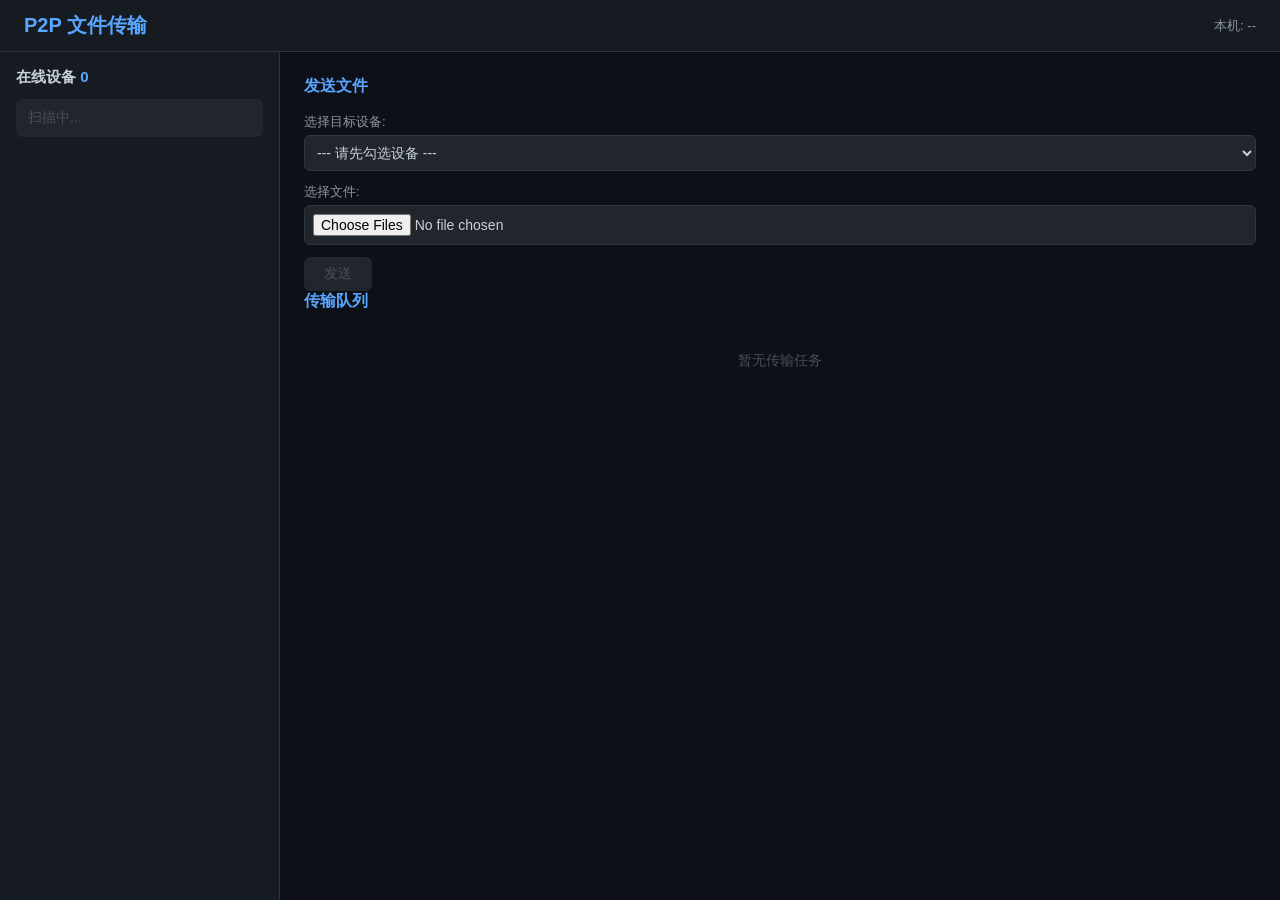
==== src/web/static/index.html @ f166e339 "feat: 实现传输管理器和Web界面 - TransferManager: 任务管理、暂停/恢复/取消、进度追踪、断点续传检测 - HttpServer: 最小HTTP服务器 (select+多线程" ====
<!DOCTYPE html>
<html lang="zh-CN">
<head>
<meta charset="UTF-8">
<meta name="viewport" content="width=device-width, initial-scale=1.0">
<title>P2P 局域网文件传输</title>
<link rel="stylesheet" href="style.css">
</head>
<body>
<div id="app">
  <!-- 顶栏 -->
  <header>
    <h1>P2P 文件传输</h1>
    <span id="device-info">本机: --</span>
  </header>

  <div id="main">
    <!-- 左侧: 在线设备列表 -->
    <aside id="sidebar">
      <h2>在线设备 <span id="online-count">0</span></h2>
      <ul id="device-list"><li class="empty">扫描中...</li></ul>
    </aside>

    <!-- 中央: 文件传输区 -->
    <section id="content">
      <h2>发送文件</h2>
      <div id="send-area">
        <div class="form-group">
          <label>选择目标设备:</label>
          <select id="target-device"><option value="">--- 请先勾选设备 ---</option></select>
        </div>
        <div class="form-group">
          <label>选择文件:</label>
          <input type="file" id="file-input" multiple />
        </div>
        <button id="send-btn" disabled>发送</button>
      </div>

      <h2>传输队列</h2>
      <div id="transfer-list"><p class="empty">暂无传输任务</p></div>
    </section>
  </div>
</div>

<script src="app.js"></script>
</body>
</html>
---- src/web/static/style.css ----
* { margin:0; padding:0; box-sizing:border-box; }
body { font-family: -apple-system, BlinkMacSystemFont, 'Segoe UI', Roboto, sans-serif;
       background:#0d1117; color:#c9d1d9; min-height:100vh; }
header { background:#161b22; padding:12px 24px; display:flex;
         justify-content:space-between; align-items:center; border-bottom:1px solid #30363d; }
header h1 { font-size:20px; color:#58a6ff; }
#device-info { font-size:13px; color:#8b949e; }
#main { display:flex; height:calc(100vh - 52px); }
#sidebar { width:280px; background:#161b22; border-right:1px solid #30363d;
           padding:16px; overflow-y:auto; }
#sidebar h2 { font-size:15px; margin-bottom:12px; }
#online-count { color:#58a6ff; }
#device-list { list-style:none; }
#device-list li { padding:10px 12px; margin-bottom:4px; background:#21262d;
                  border-radius:6px; cursor:pointer; font-size:14px;
                  display:flex; align-items:center; gap:8px; }
#device-list li:hover { background:#30363d; }
#device-list li.selected { background:#1f6feb; }
.device-icon { width:8px; height:8px; border-radius:50%; background:#3fb950; flex-shrink:0; }
#content { flex:1; padding:24px; overflow-y:auto; }
#content h2 { font-size:16px; margin-bottom:16px; color:#58a6ff; }
.form-group { margin-bottom:12px; }
.form-group label { display:block; font-size:13px; color:#8b949e; margin-bottom:4px; }
select, input[type=file] { width:100%; padding:8px; background:#21262d; border:1px solid #30363d;
                           border-radius:6px; color:#c9d1d9; font-size:14px; }
button { padding:8px 20px; background:#238636; color:white; border:none;
         border-radius:6px; cursor:pointer; font-size:14px; }
button:disabled { background:#21262d; color:#484f58; cursor:not-allowed; }
button:hover:not(:disabled) { background:#2ea043; }
#transfer-list { margin-top:16px; }
.transfer-item { background:#21262d; border-radius:6px; padding:12px; margin-bottom:8px; }
.transfer-item .name { font-weight:600; font-size:14px; }
.transfer-item .size { font-size:12px; color:#8b949e; }
.transfer-item .progress-bar { height:4px; background:#30363d; border-radius:2px;
                               margin:8px 0; overflow:hidden; }
.transfer-item .progress-fill { height:100%; background:#58a6ff; transition:width .3s; }
.transfer-item .progress-fill.done { background:#3fb950; }
.transfer-item .status { font-size:12px; color:#8b949e; }
.empty { text-align:center; color:#484f58; padding:24px; font-size:14px; }
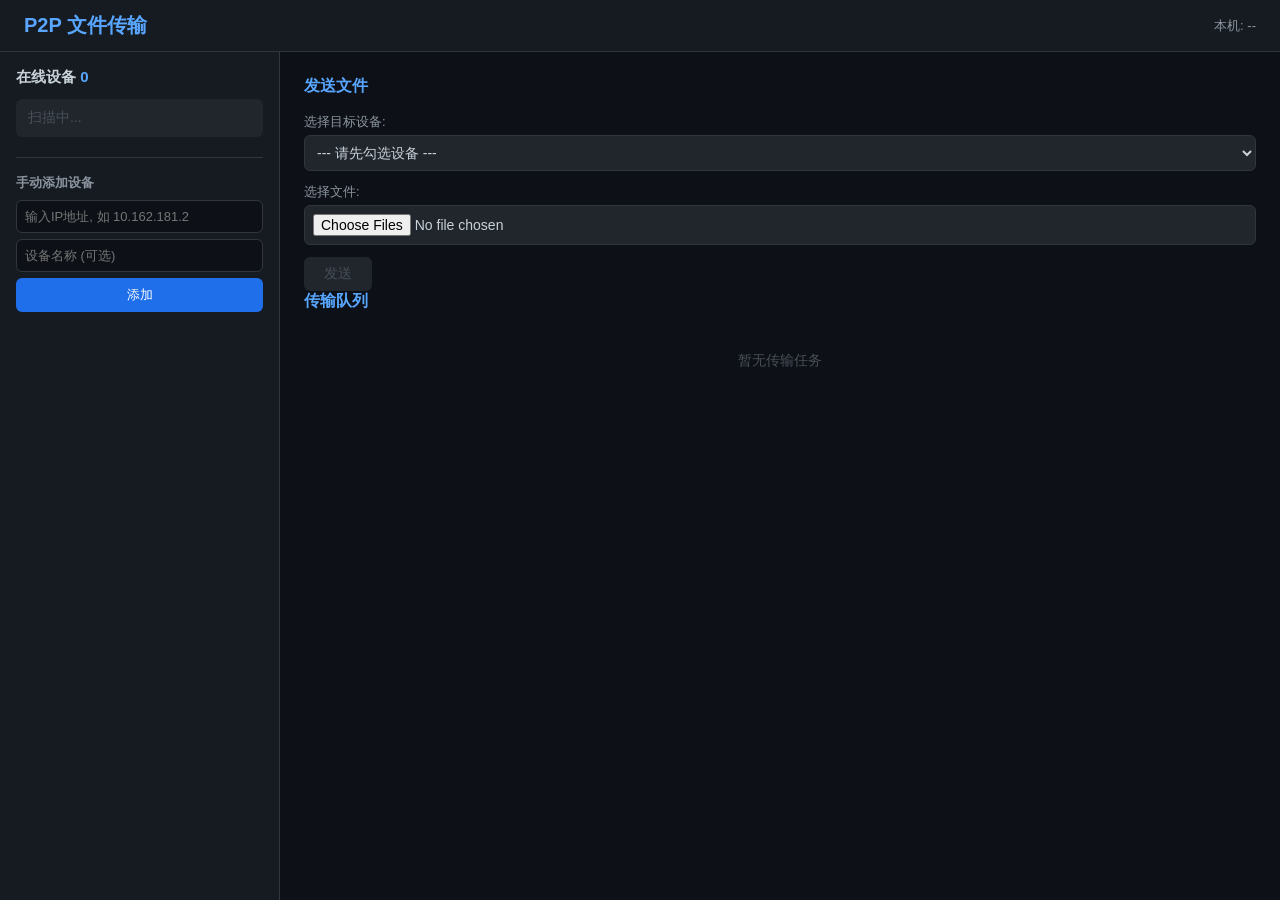
==== commit a8f6ba0f: "fix: 修复文件传输不启动、添加手动设备发现及base64文件上传支持" ====
--- a/src/web/static/index.html
+++ b/src/web/static/index.html
@@ -19,6 +19,12 @@
     <aside id="sidebar">
       <h2>在线设备 <span id="online-count">0</span></h2>
       <ul id="device-list"><li class="empty">扫描中...</li></ul>
+      <div id="manual-add">
+        <h3>手动添加设备</h3>
+        <input type="text" id="peer-ip" placeholder="输入IP地址, 如 10.162.181.2" />
+        <input type="text" id="peer-name" placeholder="设备名称 (可选)" />
+        <button id="add-peer-btn">添加</button>
+      </div>
     </aside>
 
     <!-- 中央: 文件传输区 -->
--- a/src/web/static/style.css
+++ b/src/web/static/style.css
@@ -37,3 +37,9 @@
 .transfer-item .progress-fill.done { background:#3fb950; }
 .transfer-item .status { font-size:12px; color:#8b949e; }
 .empty { text-align:center; color:#484f58; padding:24px; font-size:14px; }
+#manual-add { margin-top:20px; padding-top:16px; border-top:1px solid #30363d; }
+#manual-add h3 { font-size:13px; color:#8b949e; margin-bottom:8px; }
+#manual-add input { width:100%; padding:8px; background:#0d1117; border:1px solid #30363d;
+                    border-radius:6px; color:#c9d1d9; font-size:13px; margin-bottom:6px; }
+#manual-add button { width:100%; background:#1f6feb; font-size:13px; }
+#manual-add button:hover:not(:disabled) { background:#388bfd; }
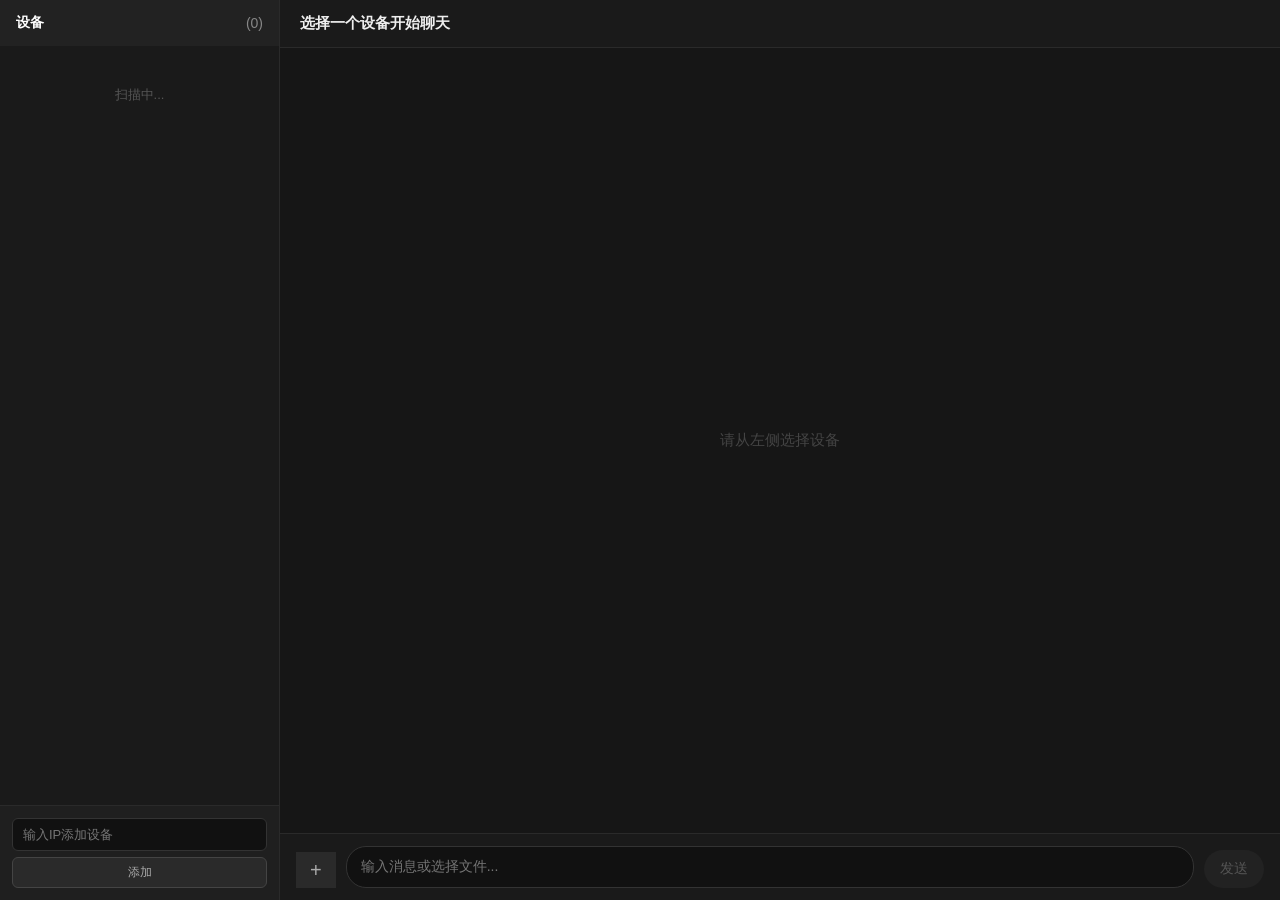
==== commit 22225d3f: "feat: 自动拉起浏览器, Web界面改为微信风格聊天布局, 支持文本消息" ====
--- a/src/web/static/index.html
+++ b/src/web/static/index.html
@@ -2,52 +2,30 @@
 <html lang="zh-CN">
 <head>
 <meta charset="UTF-8">
-<meta name="viewport" content="width=device-width, initial-scale=1.0">
-<title>P2P 局域网文件传输</title>
+<meta name="viewport" content="width=device-width,initial-scale=1.0">
+<title>P2P 文件传输</title>
 <link rel="stylesheet" href="style.css">
 </head>
 <body>
 <div id="app">
-  <!-- 顶栏 -->
-  <header>
-    <h1>P2P 文件传输</h1>
-    <span id="device-info">本机: --</span>
-  </header>
-
-  <div id="main">
-    <!-- 左侧: 在线设备列表 -->
-    <aside id="sidebar">
-      <h2>在线设备 <span id="online-count">0</span></h2>
-      <ul id="device-list"><li class="empty">扫描中...</li></ul>
-      <div id="manual-add">
-        <h3>手动添加设备</h3>
-        <input type="text" id="peer-ip" placeholder="输入IP地址, 如 10.162.181.2" />
-        <input type="text" id="peer-name" placeholder="设备名称 (可选)" />
-        <button id="add-peer-btn">添加</button>
-      </div>
-    </aside>
-
-    <!-- 中央: 文件传输区 -->
-    <section id="content">
-      <h2>发送文件</h2>
-      <div id="send-area">
-        <div class="form-group">
-          <label>选择目标设备:</label>
-          <select id="target-device"><option value="">--- 请先勾选设备 ---</option></select>
-        </div>
-        <div class="form-group">
-          <label>选择文件:</label>
-          <input type="file" id="file-input" multiple />
-        </div>
-        <button id="send-btn" disabled>发送</button>
-      </div>
-
-      <h2>传输队列</h2>
-      <div id="transfer-list"><p class="empty">暂无传输任务</p></div>
-    </section>
-  </div>
+  <aside id="sidebar">
+    <h2>设备 <span id="online-count">(0)</span></h2>
+    <ul id="device-list"><li class="empty">扫描中...</li></ul>
+    <div id="manual-add">
+      <input type="text" id="peer-ip" placeholder="输入IP添加设备" />
+      <div><button id="add-peer-btn">添加</button></div>
+    </div>
+  </aside>
+  <section id="main">
+    <div id="chat-header">选择一个设备开始聊天</div>
+    <div id="chat-area"><div class="empty-chat">请从左侧选择设备</div></div>
+    <div id="input-area">
+      <label id="file-btn" title="发送文件">+<input type="file" id="file-input" multiple /></label>
+      <textarea id="msg-input" placeholder="输入消息或选择文件..." rows="1"></textarea>
+      <button id="send-btn" disabled>发送</button>
+    </div>
+  </section>
 </div>
-
 <script src="app.js"></script>
 </body>
-</html>
+</html>
--- a/src/web/static/style.css
+++ b/src/web/static/style.css
@@ -1,45 +1,46 @@
-* { margin:0; padding:0; box-sizing:border-box; }
-body { font-family: -apple-system, BlinkMacSystemFont, 'Segoe UI', Roboto, sans-serif;
-       background:#0d1117; color:#c9d1d9; min-height:100vh; }
-header { background:#161b22; padding:12px 24px; display:flex;
-         justify-content:space-between; align-items:center; border-bottom:1px solid #30363d; }
-header h1 { font-size:20px; color:#58a6ff; }
-#device-info { font-size:13px; color:#8b949e; }
-#main { display:flex; height:calc(100vh - 52px); }
-#sidebar { width:280px; background:#161b22; border-right:1px solid #30363d;
-           padding:16px; overflow-y:auto; }
-#sidebar h2 { font-size:15px; margin-bottom:12px; }
-#online-count { color:#58a6ff; }
-#device-list { list-style:none; }
-#device-list li { padding:10px 12px; margin-bottom:4px; background:#21262d;
-                  border-radius:6px; cursor:pointer; font-size:14px;
-                  display:flex; align-items:center; gap:8px; }
-#device-list li:hover { background:#30363d; }
-#device-list li.selected { background:#1f6feb; }
-.device-icon { width:8px; height:8px; border-radius:50%; background:#3fb950; flex-shrink:0; }
-#content { flex:1; padding:24px; overflow-y:auto; }
-#content h2 { font-size:16px; margin-bottom:16px; color:#58a6ff; }
-.form-group { margin-bottom:12px; }
-.form-group label { display:block; font-size:13px; color:#8b949e; margin-bottom:4px; }
-select, input[type=file] { width:100%; padding:8px; background:#21262d; border:1px solid #30363d;
-                           border-radius:6px; color:#c9d1d9; font-size:14px; }
-button { padding:8px 20px; background:#238636; color:white; border:none;
-         border-radius:6px; cursor:pointer; font-size:14px; }
-button:disabled { background:#21262d; color:#484f58; cursor:not-allowed; }
-button:hover:not(:disabled) { background:#2ea043; }
-#transfer-list { margin-top:16px; }
-.transfer-item { background:#21262d; border-radius:6px; padding:12px; margin-bottom:8px; }
-.transfer-item .name { font-weight:600; font-size:14px; }
-.transfer-item .size { font-size:12px; color:#8b949e; }
-.transfer-item .progress-bar { height:4px; background:#30363d; border-radius:2px;
-                               margin:8px 0; overflow:hidden; }
-.transfer-item .progress-fill { height:100%; background:#58a6ff; transition:width .3s; }
-.transfer-item .progress-fill.done { background:#3fb950; }
-.transfer-item .status { font-size:12px; color:#8b949e; }
-.empty { text-align:center; color:#484f58; padding:24px; font-size:14px; }
-#manual-add { margin-top:20px; padding-top:16px; border-top:1px solid #30363d; }
-#manual-add h3 { font-size:13px; color:#8b949e; margin-bottom:8px; }
-#manual-add input { width:100%; padding:8px; background:#0d1117; border:1px solid #30363d;
-                    border-radius:6px; color:#c9d1d9; font-size:13px; margin-bottom:6px; }
-#manual-add button { width:100%; background:#1f6feb; font-size:13px; }
-#manual-add button:hover:not(:disabled) { background:#388bfd; }
+*{margin:0;padding:0;box-sizing:border-box}
+body{font-family:-apple-system,BlinkMacSystemFont,'Segoe UI',Roboto,sans-serif;background:#111;color:#ccc;height:100vh;overflow:hidden}
+#app{display:flex;height:100vh}
+#sidebar{width:280px;background:#1a1a1a;display:flex;flex-direction:column;border-right:1px solid #2a2a2a}
+#sidebar h2{font-size:14px;padding:14px 16px;color:#fff;font-weight:600;background:#222;display:flex;justify-content:space-between;align-items:center}
+#sidebar h2 span{color:#888;font-weight:400}
+#device-list{flex:1;overflow-y:auto}
+#device-list .dev{cursor:pointer;padding:12px 16px;display:flex;align-items:center;gap:10px;border-bottom:1px solid #222;transition:background .15s}
+#device-list .dev:hover{background:#252525}
+#device-list .dev.selected{background:#333}
+#device-list .dev .avatar{width:36px;height:36px;border-radius:50%;background:#444;display:flex;align-items:center;justify-content:center;font-size:15px;color:#fff;flex-shrink:0}
+#device-list .dev .info{flex:1;min-width:0}
+#device-list .dev .info .name{font-size:14px;color:#ddd;white-space:nowrap;overflow:hidden;text-overflow:ellipsis}
+#device-list .dev .info .ip{font-size:11px;color:#666;margin-top:2px}
+#device-list .dev .status{width:8px;height:8px;border-radius:50%;flex-shrink:0}
+#device-list .dev .status.online{background:#4caf50}
+#device-list .dev .status.offline{background:#666}
+#device-list .empty{text-align:center;color:#555;padding:40px;font-size:13px}
+#manual-add{padding:12px;border-top:1px solid #2a2a2a;background:#1f1f1f}
+#manual-add input{width:100%;padding:8px 10px;background:#111;border:1px solid #333;border-radius:6px;color:#ccc;font-size:13px;margin-bottom:6px}
+#manual-add div{display:flex;gap:6px}
+#manual-add button{flex:1;padding:6px;background:#2a2a2a;border:1px solid #444;border-radius:6px;color:#aaa;cursor:pointer;font-size:12px}
+#manual-add button:hover{background:#3a3a3a;color:#fff}
+#main{flex:1;display:flex;flex-direction:column;background:#161616}
+#chat-header{padding:14px 20px;background:#1a1a1a;border-bottom:1px solid #2a2a2a;font-size:15px;color:#eee;font-weight:600}
+#chat-area{flex:1;overflow-y:auto;padding:20px;display:flex;flex-direction:column;gap:8px}
+#chat-area .msg{max-width:70%;padding:10px 14px;border-radius:12px;font-size:14px;line-height:1.5;word-wrap:break-word}
+#chat-area .msg.sent{align-self:flex-end;background:#2b5278;color:#e4e4e4;border-bottom-right-radius:4px}
+#chat-area .msg.received{align-self:flex-start;background:#2a2a2a;color:#ccc;border-bottom-left-radius:4px}
+#chat-area .msg.system{align-self:center;background:none;color:#555;font-size:12px;max-width:100%;padding:4px}
+#chat-area .msg .file-info{font-size:11px;color:#9ab;margin-top:4px;padding-top:4px;border-top:1px solid rgba(255,255,255,.1)}
+#chat-area .msg .file-info .ok{color:#4caf50}
+#chat-area .msg .file-info .err{color:#f44336}
+#chat-area .empty-chat{flex:1;display:flex;align-items:center;justify-content:center;color:#444;font-size:15px}
+#input-area{padding:12px 16px;background:#1a1a1a;border-top:1px solid #2a2a2a;display:flex;gap:10px;align-items:flex-end}
+#input-area textarea{flex:1;padding:10px 14px;background:#111;border:1px solid #333;border-radius:20px;color:#ccc;font-size:14px;resize:none;outline:none;min-height:40px;max-height:120px;line-height:1.4;font-family:inherit}
+#input-area textarea:focus{border-color:#58a6ff}
+#input-area button{padding:10px 16px;border:none;border-radius:20px;cursor:pointer;font-size:14px;white-space:nowrap}
+#send-btn{background:#2b5278;color:#e4e4e4}
+#send-btn:hover{background:#366490}
+#send-btn:disabled{background:#222;color:#555;cursor:not-allowed}
+#file-btn{background:#2a2a2a;color:#aaa;font-size:20px;padding:8px 14px!important;line-height:1}
+#file-btn:hover{background:#3a3a3a;color:#fff}
+#file-btn input[type=file]{display:none}
+#chat-header .delete-btn{float:right;font-size:12px;padding:4px 10px;background:none;border:1px solid #444;border-radius:4px;color:#888;cursor:pointer}
+#chat-header .delete-btn:hover{border-color:#f44;color:#f44}
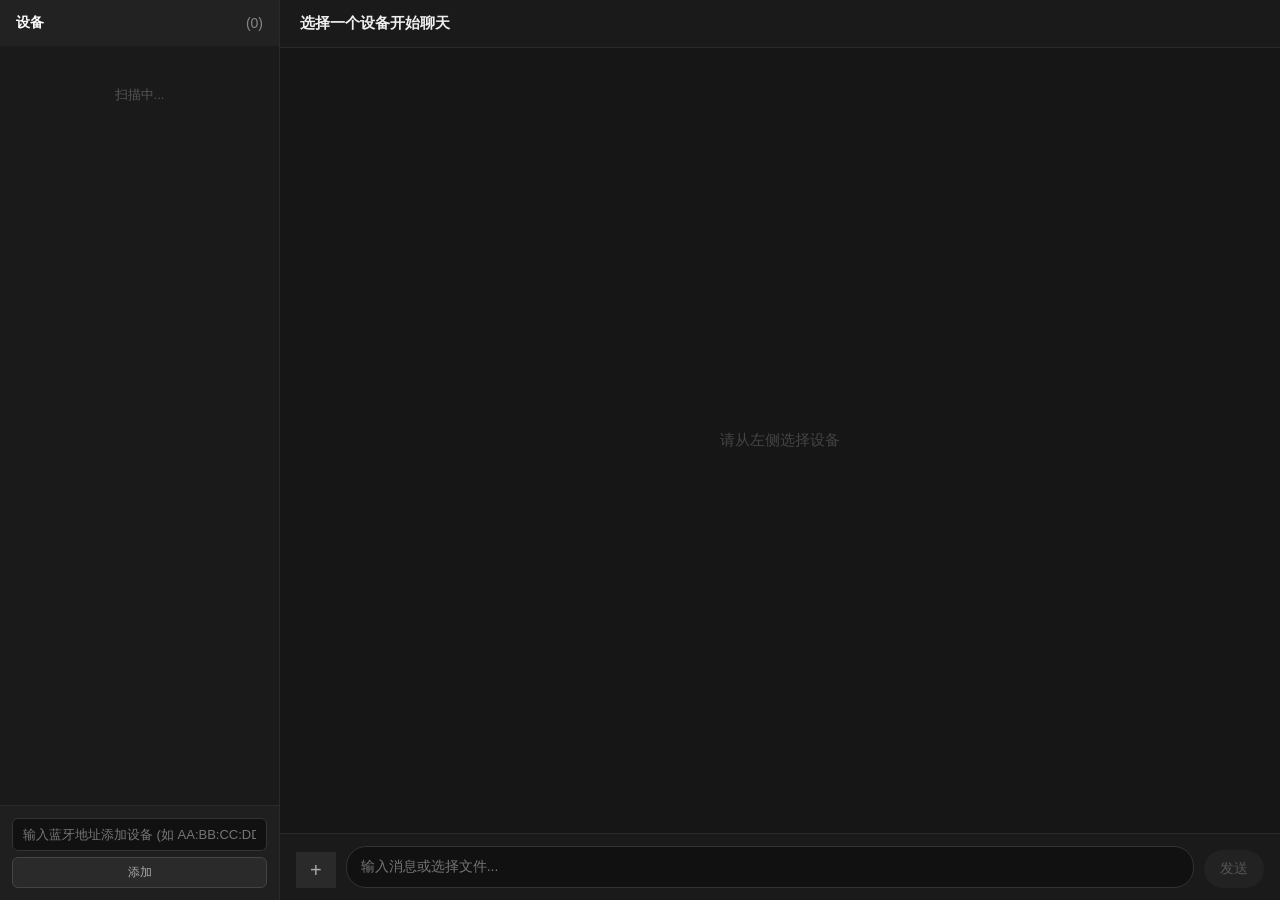
==== commit 28bb364a: "feat: 主程序集成 - 初始化蓝牙服务, 替换所有网络服务, 适配Web UI" ====
--- a/src/web/static/index.html
+++ b/src/web/static/index.html
@@ -12,7 +12,7 @@
     <h2>设备 <span id="online-count">(0)</span></h2>
     <ul id="device-list"><li class="empty">扫描中...</li></ul>
     <div id="manual-add">
-      <input type="text" id="peer-ip" placeholder="输入IP添加设备" />
+      <input type="text" id="peer-ip" placeholder="输入蓝牙地址添加设备 (如 AA:BB:CC:DD:EE:FF)" />
       <div><button id="add-peer-btn">添加</button></div>
     </div>
   </aside>
